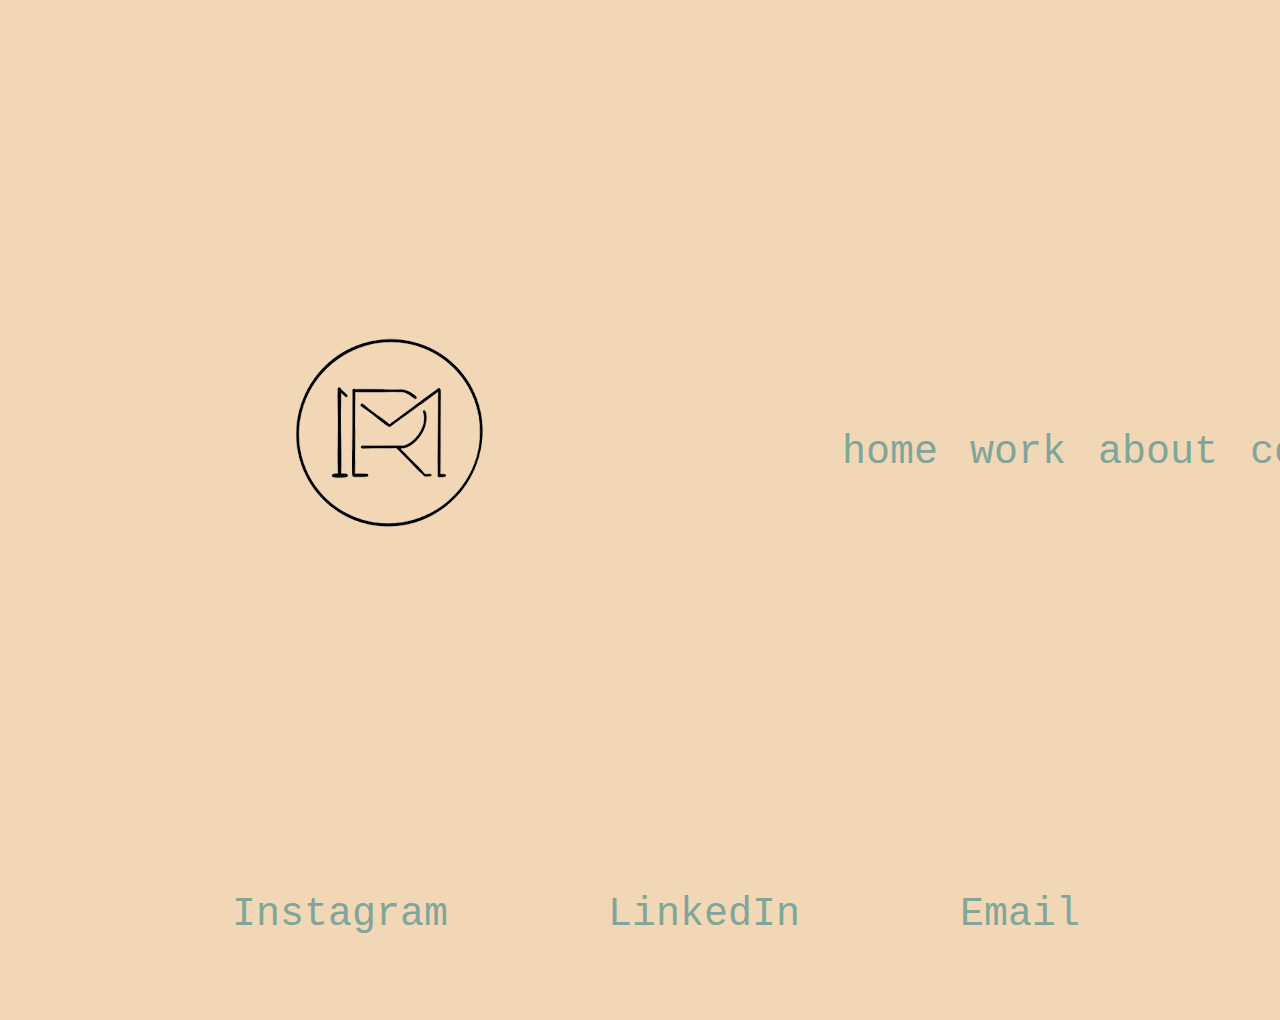
==== index.html @ f26a9ea1 "First updates" ====
<!DOCTYPE html>
<!--[if lt IE 7]>      <html class="no-js lt-ie9 lt-ie8 lt-ie7"> <![endif]-->
<!--[if IE 7]>         <html class="no-js lt-ie9 lt-ie8"> <![endif]-->
<!--[if IE 8]>         <html class="no-js lt-ie9"> <![endif]-->
<!--[if gt IE 8]>      <html class="no-js"> <!--<![endif]-->
<html>
    <head>
        <meta charset="utf-8">
        <meta http-equiv="X-UA-Compatible" content="IE=edge">
        <title>Riya Marwadi Design Portfolio</title>
        <meta name="description" content="Riya Marwadi's Design Portfolio">
        <meta name="viewport" content="width=device-width, initial-scale=1">
        <link rel="stylesheet" href="css/style.css">
    </head>
    <body>
        <!--[if lt IE 7]>
            <p class="browsehappy">You are using an <strong>outdated</strong> browser. Please <a href="#">upgrade your browser</a> to improve your experience.</p>
        <![endif]-->
        
     <header>
        <img src="img/rmlogo.png" alt="Riya Marwadi Logo">

        <nav>
            <a href="#">
                <h1>home</h1>
            </a>
            <a href="work.html">
                <h1>work</h1>
            </a>
            <a href="about.html">
                <h1>about</h1>
            </a>
            <a href="contact.html">
                <h1>contact</h1>
            </a>
            <a href="otherworks.html">
                <h1>other works</h1>
            </a>

        </nav>
     </header>

     <main>
       
     </main>

     <footer>
        <a href="Instagram.com" target="_blank">
            <h1>Instagram</h1>
        </a>
        <a href="LinkedIn.com" target="_blank">
             <h1>LinkedIn</h1>
         </a>   
         <a href="mailto:riyamarwadi@gmail.com" target="_blank">
             <h1>Email</h1>
         </a>    
     </footer>
    </body>
</html>
---- css/style.css ----
html{
    font-size: 16px;
}

body{
    background-color: #F2D7B6;
    font-family: 'Courier New', Courier, monospace;
    color: #40261D;
    line-height: 1.5;
    margin: 3rem auto;
}

header{
    display: flex;
    align-items: center;
    justify-content: space-between;
}

h1{
   color: #80A69B;
    font-size: 2.5rem;
    font-style: normal;
    font-weight: 400;
}

a{
    color: #80A69B;
    text-decoration: none; 
    margin: 0 0 0 2rem;
}

a h1:hover{
   color:#D94F30;
}

a h1:visited{
    color:#D94F30;
}



nav{
    display: flex;
    align-items: center;
    justify-content: space-between;
}

main{

}

footer{
    width: 55rem;
    margin: auto;
    display: flex;
    align-items: center;
    justify-content: space-between;
}
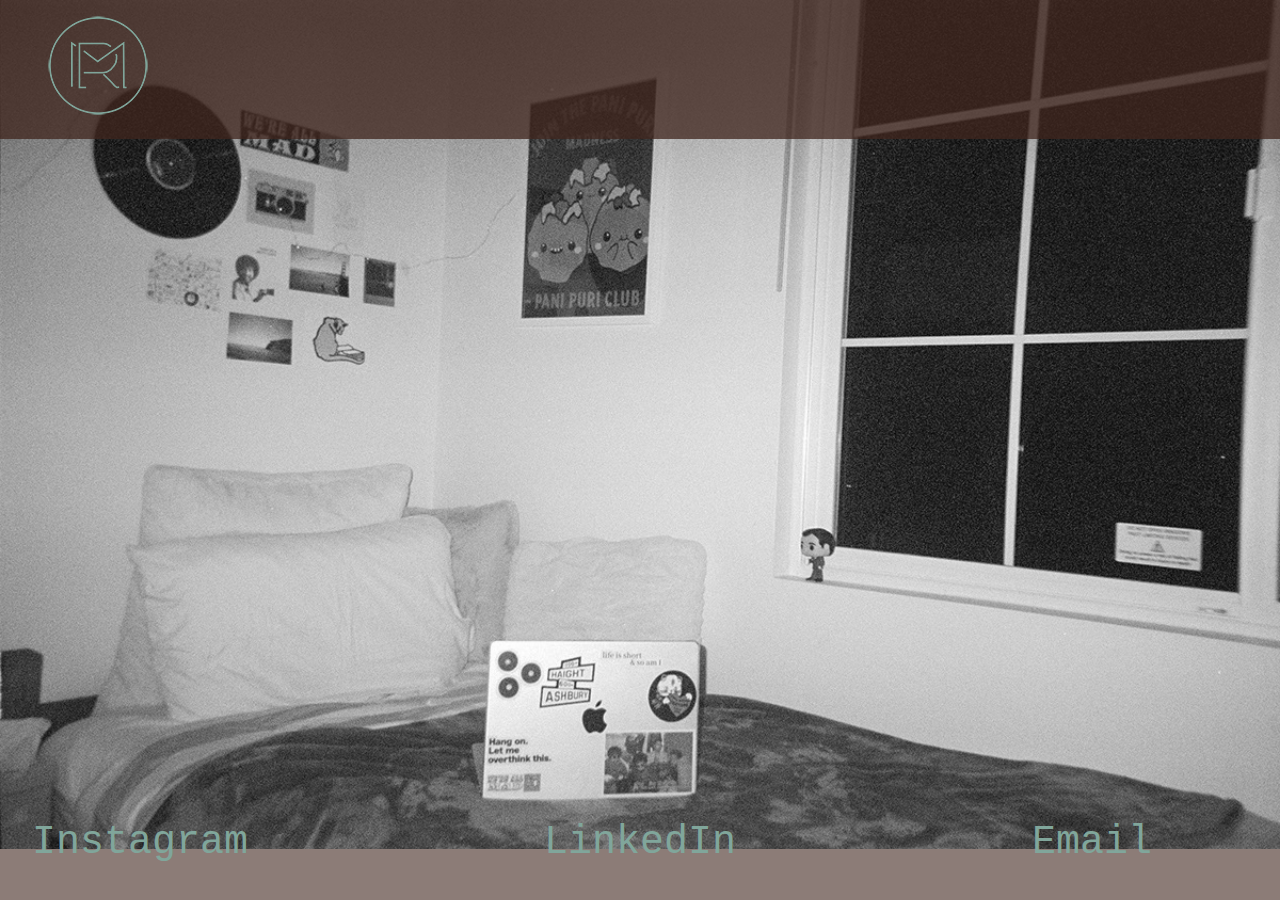
==== commit e61e7e0d: "New updates" ====
--- a/index.html
+++ b/index.html
@@ -12,39 +12,31 @@
         <meta name="viewport" content="width=device-width, initial-scale=1">
         <link rel="stylesheet" href="css/style.css">
     </head>
-    <body>
+    <body id="index_bg">
         <!--[if lt IE 7]>
             <p class="browsehappy">You are using an <strong>outdated</strong> browser. Please <a href="#">upgrade your browser</a> to improve your experience.</p>
         <![endif]-->
         
      <header>
-        <img src="img/rmlogo.png" alt="Riya Marwadi Logo">
+        <a href="work.html">
+            <img src="img/logo.png" alt="Riya Marwadi Logo">
+        </a>
 
         <nav>
-            <a href="#">
-                <h1>home</h1>
-            </a>
-            <a href="work.html">
-                <h1>work</h1>
-            </a>
-            <a href="about.html">
-                <h1>about</h1>
-            </a>
-            <a href="contact.html">
-                <h1>contact</h1>
-            </a>
-            <a href="otherworks.html">
-                <h1>other works</h1>
-            </a>
+
 
         </nav>
      </header>
 
      <main>
+        <section>
+    
+        </section>  
+      
        
      </main>
 
-     <footer>
+     <footer id="index_footer">
         <a href="Instagram.com" target="_blank">
             <h1>Instagram</h1>
         </a>
--- a/css/style.css
+++ b/css/style.css
@@ -1,19 +1,26 @@
 html{
-    font-size: 16px;
+    font-size: 16px;3
 }
 
 body{
-    background-color: #F2D7B6;
+    background-color: #40261d9a;
     font-family: 'Courier New', Courier, monospace;
     color: #40261D;
     line-height: 1.5;
-    margin: 3rem auto;
+    max-width: 100%; 
+    margin: auto;
 }
 
 header{
+    background-color: rgba(64, 38, 29, 0.75);
+    width: 100%;
     display: flex;
     align-items: center;
     justify-content: space-between;
+}
+
+header img {
+    padding: 1em; 
 }
 
 h1{
@@ -46,13 +53,64 @@
 }
 
 main{
+    max-width: 70.2rem; 
+    margin: auto;
+}
+
+section {
+    display: grid; 
+    grid-template-columns: repeat(12, 1fr);
+    grid-column-gap: 1.5rem;
+    grid-auto-flow: dense;
 
 }
 
 footer{
-    width: 55rem;
+    width: 90%;
+    text-align: center;
     margin: auto;
     display: flex;
     align-items: center;
     justify-content: space-between;
 }
+
+footer a {
+    text-align: center;
+}
+
+input, textarea{
+        width: 100%;
+}
+
+textarea{
+    height: 320px;
+}
+
+button{
+        background-color: #80A69B;
+        border: none;
+        font-size: 20px;
+        font-family: 'Courier New', Courier, monospace;
+        padding: 8px 16px 8px 16px;
+}
+
+input:focus, textarea:focus{
+    border: 2px solid black;
+}
+
+.work_bg{
+    background-color: #40261d9a;
+}
+
+#index_bg {
+    background-image: url("../img/bg.jpg");
+    background-repeat: no-repeat;
+    background-size: cover;
+}
+
+#index_footer{
+    text-align: center;
+    margin: auto; 
+    position: absolute;
+    bottom: 0;
+}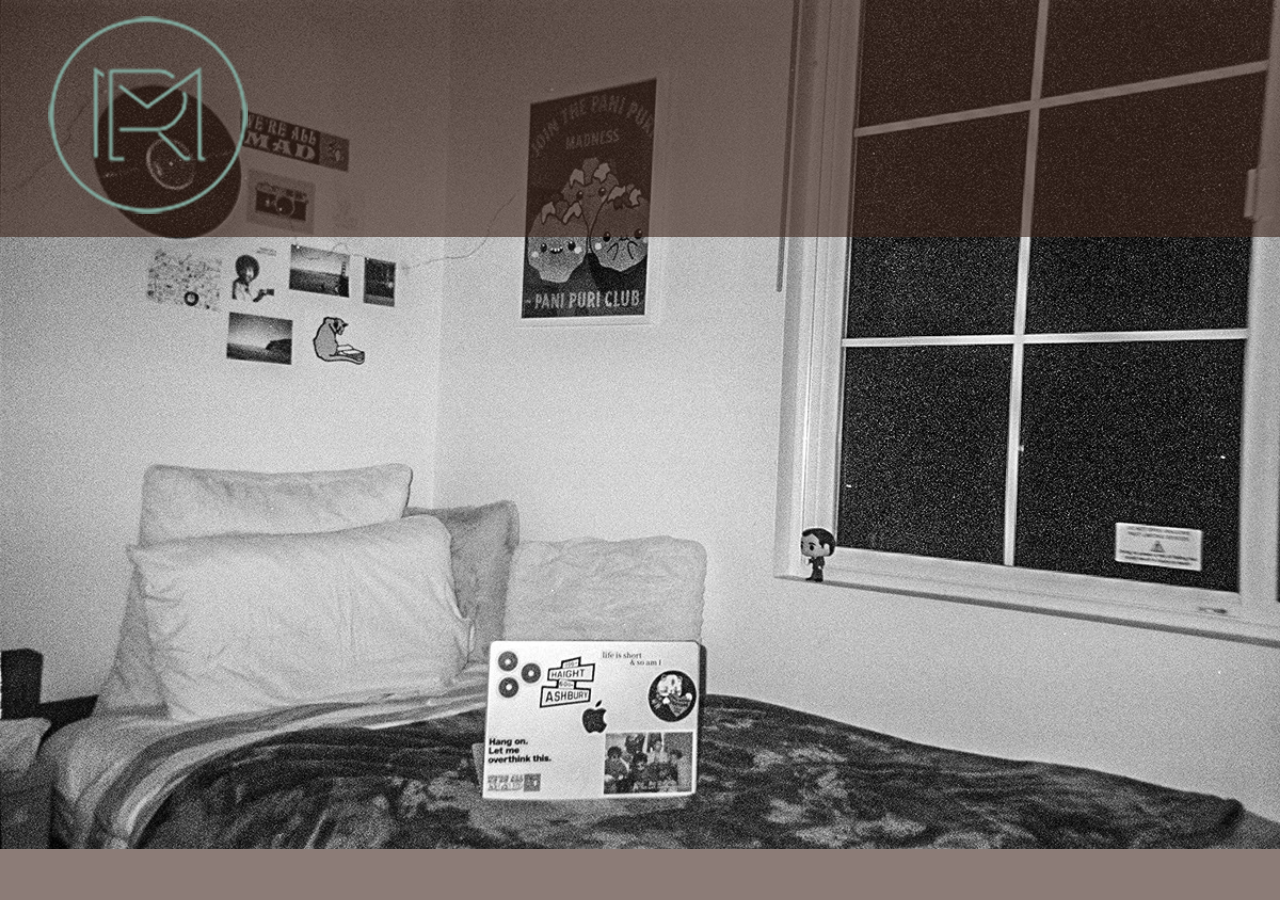
==== commit 1993e56f: "19 changes" ====
--- a/index.html
+++ b/index.html
@@ -19,8 +19,8 @@
         
      <header>
         <a href="work.html">
-            <img src="img/logo.png" alt="Riya Marwadi Logo">
-        </a>
+            <img src="img/splash.png" alt="Riya Marwadi Logo">
+         </a>
 
         <nav>
 
@@ -36,16 +36,6 @@
        
      </main>
 
-     <footer id="index_footer">
-        <a href="Instagram.com" target="_blank">
-            <h1>Instagram</h1>
-        </a>
-        <a href="LinkedIn.com" target="_blank">
-             <h1>LinkedIn</h1>
-         </a>   
-         <a href="mailto:riyamarwadi@gmail.com" target="_blank">
-             <h1>Email</h1>
-         </a>    
-     </footer>
+     
     </body>
 </html>--- a/css/style.css
+++ b/css/style.css
@@ -1,10 +1,22 @@
+@import url('https://fonts.googleapis.com/css2?family=Pathway+Gothic+One&display=swap');
+
+@font-face{
+    font-family:'PatrickHandSC';
+    src: url(PatrickHandSC-Regular.ttf);
+}
+
+@font-face{
+    font-family: 'phosphate';
+    src: url(Phosphate.ttc);
+}
+
 html{
-    font-size: 16px;3
+    font-size: 16px;
 }
 
 body{
     background-color: #40261d9a;
-    font-family: 'Courier New', Courier, monospace;
+  font-family:'PatrickHandSC';
     color: #40261D;
     line-height: 1.5;
     max-width: 100%; 
@@ -12,7 +24,7 @@
 }
 
 header{
-    background-color: rgba(64, 38, 29, 0.75);
+    background-color: rgba(64, 38, 29, 0.598);
     width: 100%;
     display: flex;
     align-items: center;
@@ -30,10 +42,12 @@
     font-weight: 400;
 }
 
+
 a{
     color: #80A69B;
     text-decoration: none; 
     margin: 0 0 0 2rem;
+    font-family: 'phosphate';
 }
 
 a h1:hover{
@@ -43,8 +57,6 @@
 a h1:visited{
     color:#D94F30;
 }
-
-
 
 nav{
     display: flex;
@@ -58,6 +70,7 @@
 }
 
 section {
+    margin: 9.15rem auto;
     display: grid; 
     grid-template-columns: repeat(12, 1fr);
     grid-column-gap: 1.5rem;
@@ -98,7 +111,7 @@
     border: 2px solid black;
 }
 
-.work_bg{
+#work_bg{
     background-color: #40261d9a;
 }
 
@@ -108,9 +121,111 @@
     background-size: cover;
 }
 
+#about_bg{
+    background-image: url("../img/about_bgcopy.jpg");
+    background-repeat: no-repeat;
+    background-size: cover;
+}
+
 #index_footer{
     text-align: center;
     margin: auto; 
     position: absolute;
     bottom: 0;
+}
+
+p{
+    color: #40261D;
+}
+
+#tagline{
+    grid-column: 2/12;
+    text-align: center;
+    font-family:'pathway gothic one';
+    font-size: 2rem;
+}
+
+#project_1{
+    grid-column: 1/5;
+}
+
+#description_1{
+    grid-column: 8/13;
+    text-align: left;
+    font-size: 1.5rem;
+}
+
+#project_2{
+    grid-column: 9/12;
+}
+
+#description_2{
+    grid-column: 1/8;
+    text-align: left;
+    font-size: 1.5rem;
+}
+
+#project_3{
+    grid-column: 1/2;
+}
+
+#description_3{
+    grid-column: 4/13;
+    text-align: left;
+    font-size: 1.5rem;
+}
+
+#project_4{
+    grid-column: 10/13; 
+}
+
+#description_4{
+    grid-column: 1/9;
+    text-align: left;
+    font-size: 1.5rem;
+}
+
+#project_5{
+    grid-column: 1/2;
+}
+
+#description_5{
+    grid-column: 3/12;
+    text-align: left;
+    font-size: 1.5rem;
+}
+
+
+#byline{
+    grid-column: 2/12;
+    text-align: center;
+}
+
+#contact{
+    grid-column: 2/12;
+}
+
+#about_me{
+    grid-column: 1/2;
+}
+
+#bio{
+    grid-column: 3/12;
+    text-align: center;
+    font-family: 'pathway gothic one';
+    font-weight: 700;
+}
+
+.project_1{
+    background-image: url("/img/architecture.jpg");
+    background-position: 0px 0px;
+    margin: auto;
+    margin-top: 10%;
+    height: 271px;
+    width: 350px;
+}
+
+.project_1:hover {
+    background-image: url("/img/architecture.jpg");
+    background-position: 0px -271px;
 }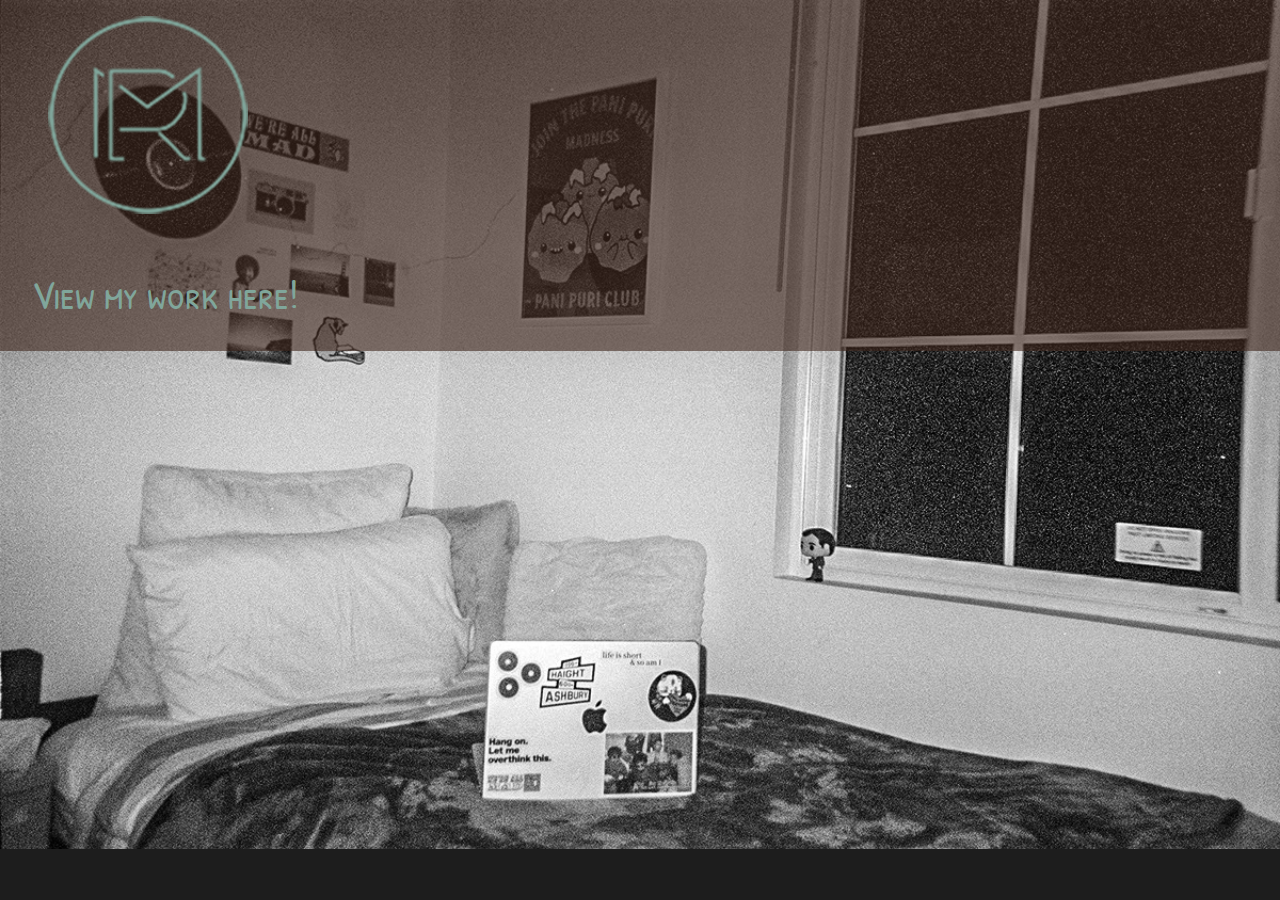
==== commit c32ce44e: "final changes" ====
--- a/index.html
+++ b/index.html
@@ -20,6 +20,9 @@
      <header>
         <a href="work.html">
             <img src="img/splash.png" alt="Riya Marwadi Logo">
+        <div id="headline">
+            <h1>View my work here!</h1>
+        </div>
          </a>
 
         <nav>
--- a/css/style.css
+++ b/css/style.css
@@ -15,9 +15,9 @@
 }
 
 body{
-    background-color: #40261d9a;
-  font-family:'PatrickHandSC';
-    color: #40261D;
+    background-color: rgba(0, 0, 0, 0.888);
+    font-family:'PatrickHandSC';
+    color:#D94F30;
     line-height: 1.5;
     max-width: 100%; 
     margin: auto;
@@ -25,6 +25,13 @@
 
 header{
     background-color: rgba(64, 38, 29, 0.598);
+    width: 103%;
+    display: flex;
+    align-items: center;
+    justify-content: space-between;
+}
+
+.photos{
     width: 100%;
     display: flex;
     align-items: center;
@@ -42,6 +49,10 @@
     font-weight: 400;
 }
 
+h2{
+    font-family: 'patrickhandsc';
+}
+
 
 a{
     color: #80A69B;
@@ -57,6 +68,17 @@
 a h1:visited{
     color:#D94F30;
 }
+
+a h2{
+    color:#D94F30; 
+    font-family: 'phosphate';
+}
+
+#headline{
+    color:#80A69B;
+    font-family: 'patrickhandsc';
+}
+
 
 nav{
     display: flex;
@@ -100,7 +122,7 @@
 }
 
 button{
-        background-color: #80A69B;
+        background-color:beige;
         border: none;
         font-size: 20px;
         font-family: 'Courier New', Courier, monospace;
@@ -112,7 +134,9 @@
 }
 
 #work_bg{
-    background-color: #40261d9a;
+    background-image: url("../img");
+    background-repeat: no-repeat;
+    background-size: cover;
 }
 
 #index_bg {
@@ -134,8 +158,9 @@
     bottom: 0;
 }
 
-p{
-    color: #40261D;
+ section p{
+    color:#F2D7B6;
+
 }
 
 #tagline{
@@ -150,17 +175,17 @@
 }
 
 #description_1{
-    grid-column: 8/13;
+    grid-column: 6/12;
     text-align: left;
     font-size: 1.5rem;
 }
 
 #project_2{
-    grid-column: 9/12;
+    grid-column: 9/13;
 }
 
 #description_2{
-    grid-column: 1/8;
+    grid-column: 1/9;
     text-align: left;
     font-size: 1.5rem;
 }
@@ -197,8 +222,11 @@
 
 
 #byline{
+    color: beige;
     grid-column: 2/12;
     text-align: center;
+    font-family: 'patrickhandsc';
+    font-weight: 700;
 }
 
 #contact{
@@ -214,18 +242,117 @@
     text-align: center;
     font-family: 'pathway gothic one';
     font-weight: 700;
-}
-
-.project_1{
-    background-image: url("/img/architecture.jpg");
-    background-position: 0px 0px;
-    margin: auto;
-    margin-top: 10%;
-    height: 271px;
-    width: 350px;
-}
-
-.project_1:hover {
-    background-image: url("/img/architecture.jpg");
-    background-position: 0px -271px;
-}+    color: #40261D;
+}
+.selected {
+    color: #D94F30;
+}
+#project_1{
+    background-image: url("../img/fruitvendor.jpg");
+    background-position: 0px 0px;
+    height: 884px;
+    width: 500px;
+}
+
+#project_1:hover {
+    background-image: url("../img/fruitvendor.jpg");
+    background-position: 0px -884px;
+}
+
+#project_2{
+    background-image: url("../img/giraffe1.jpg");
+    background-position: 0px 0px;
+    height: 750px;
+    width: 500px;
+}
+
+#project_2:hover {
+    background-image: url("../img/giraffe1.jpg");
+    background-position: 0px -750px;
+}
+
+#project_3{
+    background-image: url("../img/rox.jpg");
+    background-position: 0px 0px;
+    height: 825px;
+    width: 550px;
+}
+
+#project_3:hover {
+    background-image: url("../img/rox.jpg");
+    background-position: 0px -825px;
+}
+
+#project_4{
+    background-image: url("../img/verma.jpg");
+    background-position: 0px 0px;
+    height: 733px;
+    width: 550px;
+}
+
+#project_4:hover {
+    background-image: url("../img/verma.jpg");
+    background-position: 0px -733px;
+}
+
+#project_5{
+    background-image: url("../img/landscape1.jpg");
+    background-position: 0px 0px;
+    height: 825px;
+    width: 550px;
+}
+
+#project_5:hover {
+    background-image: url("../img/landscape1.jpg");
+    background-position: 0px -825px;
+}
+
+#contact_bg{
+    background-image: url("../img/contact.bg.jpg");
+    background-repeat: no-repeat;
+    background-size: cover;
+}
+
+label{
+    color: beige;
+}
+
+#photo_1{
+    grid-column: 1/2;
+}
+
+#photo_2{
+    grid-column: 4/6;
+}
+    
+#photo_3{
+    grid-column: 1/2;
+}
+
+#photo_4{
+    grid-column: 4/6;
+}
+    
+#photo_5{
+    grid-column: 1/2;
+}
+
+#photo_6{
+    grid-column: 4/6;
+}
+
+#photo_7{
+    grid-column: 1/2;
+}
+
+#photo_8{
+    grid-column: 4/6;
+}
+
+#info{
+    color: #40261D;
+}
+    
+
+
+
